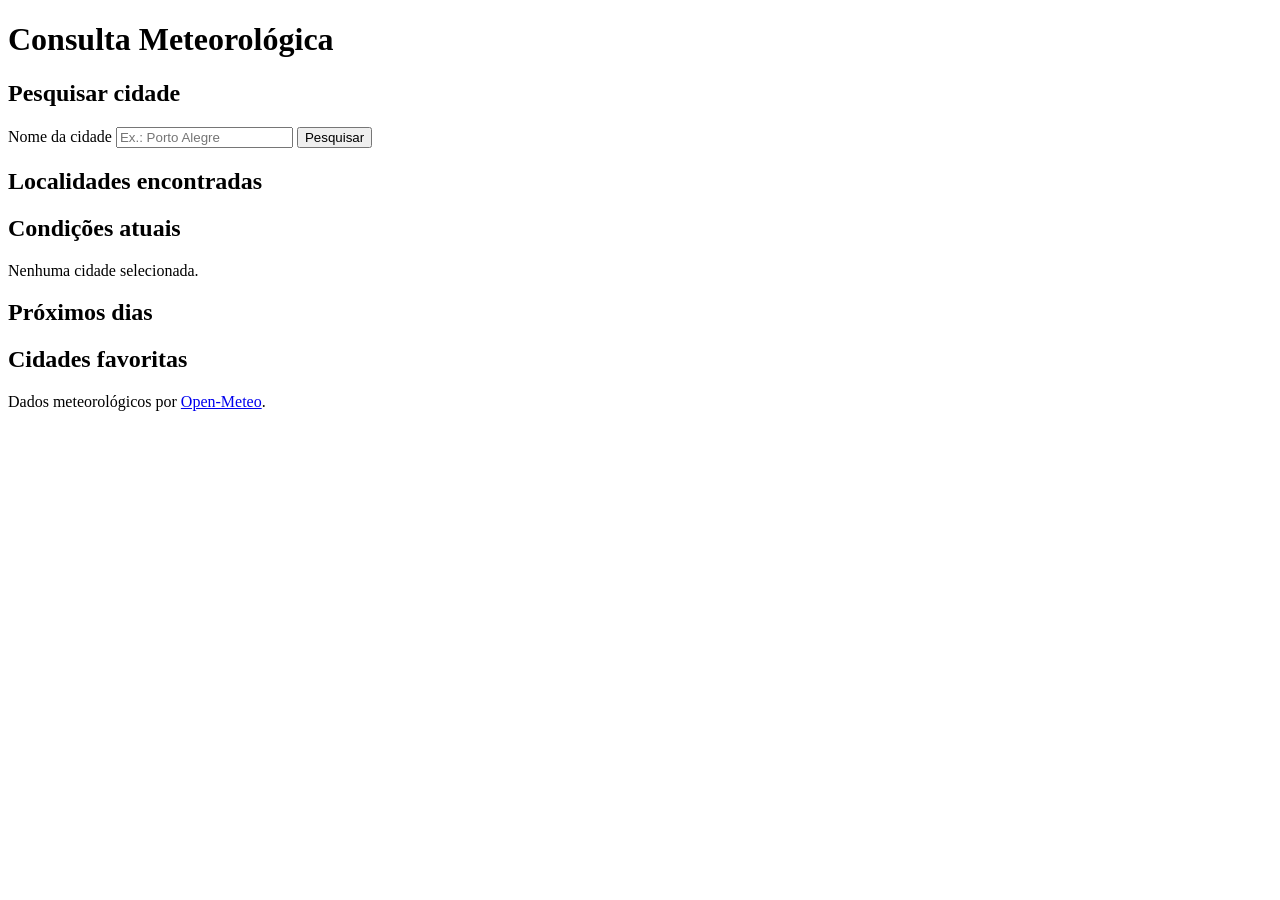
==== Consulta Meteorológica/src/index.html @ c00f069a "adiciona arquivos principais da aplicação de consulta meteorológica" ====
<!DOCTYPE html>
<html lang="pt-BR">
<head>
  <meta charset="UTF-8">
  <meta name="viewport" content="width=device-width, initial-scale=1.0">
  <title>Consulta Meteorológica</title>
  <link rel="stylesheet" href="style.css">
</head>
<body>

  <!-- 1. Cabeçalho com o nome da aplicação -->
  <header class="cabecalho">
    <h1>Consulta Meteorológica</h1>
  </header>

  <main class="container">

    <!-- 2. Formulário de pesquisa de cidades -->
    <section class="busca" aria-labelledby="titulo-busca">
      <h2 id="titulo-busca">Pesquisar cidade</h2>
      <form id="form-busca">
        <label for="campo-cidade">Nome da cidade</label>
        <input type="text" id="campo-cidade" name="cidade" placeholder="Ex.: Porto Alegre" autocomplete="off">
        <button type="submit">Pesquisar</button>
      </form>
    </section>

    <!-- 3. Área de mensagens: carregamento, sucesso e erro -->
    <div id="mensagem" class="mensagem" role="status" aria-live="polite"></div>

    <!-- 4. Resultados da pesquisa de localidades -->
    <section class="resultados" aria-labelledby="titulo-resultados">
      <h2 id="titulo-resultados">Localidades encontradas</h2>
      <ul id="lista-resultados" class="lista"></ul>
    </section>

    <!-- 5. Painel das condições atuais -->
    <section class="clima-atual" aria-labelledby="titulo-atual">
      <h2 id="titulo-atual">Condições atuais</h2>
      <div id="painel-atual">
        <p class="vazio">Nenhuma cidade selecionada.</p>
      </div>
    </section>

    <!-- 6. Previsão dos próximos dias -->
    <section class="previsao" aria-labelledby="titulo-previsao">
      <h2 id="titulo-previsao">Próximos dias</h2>
      <div id="lista-previsao" class="cartoes"></div>
    </section>

    <!-- 7. Cidades favoritas -->
    <section class="favoritas" aria-labelledby="titulo-favoritas">
      <h2 id="titulo-favoritas">Cidades favoritas</h2>
      <ul id="lista-favoritas" class="lista"></ul>
    </section>

  </main>

  <footer class="rodape">
    <p>Dados meteorológicos por <a href="https://open-meteo.com/" target="_blank" rel="noopener">Open-Meteo</a>.</p>
  </footer>

  <script src="script.js"></script>
</body>
</html>
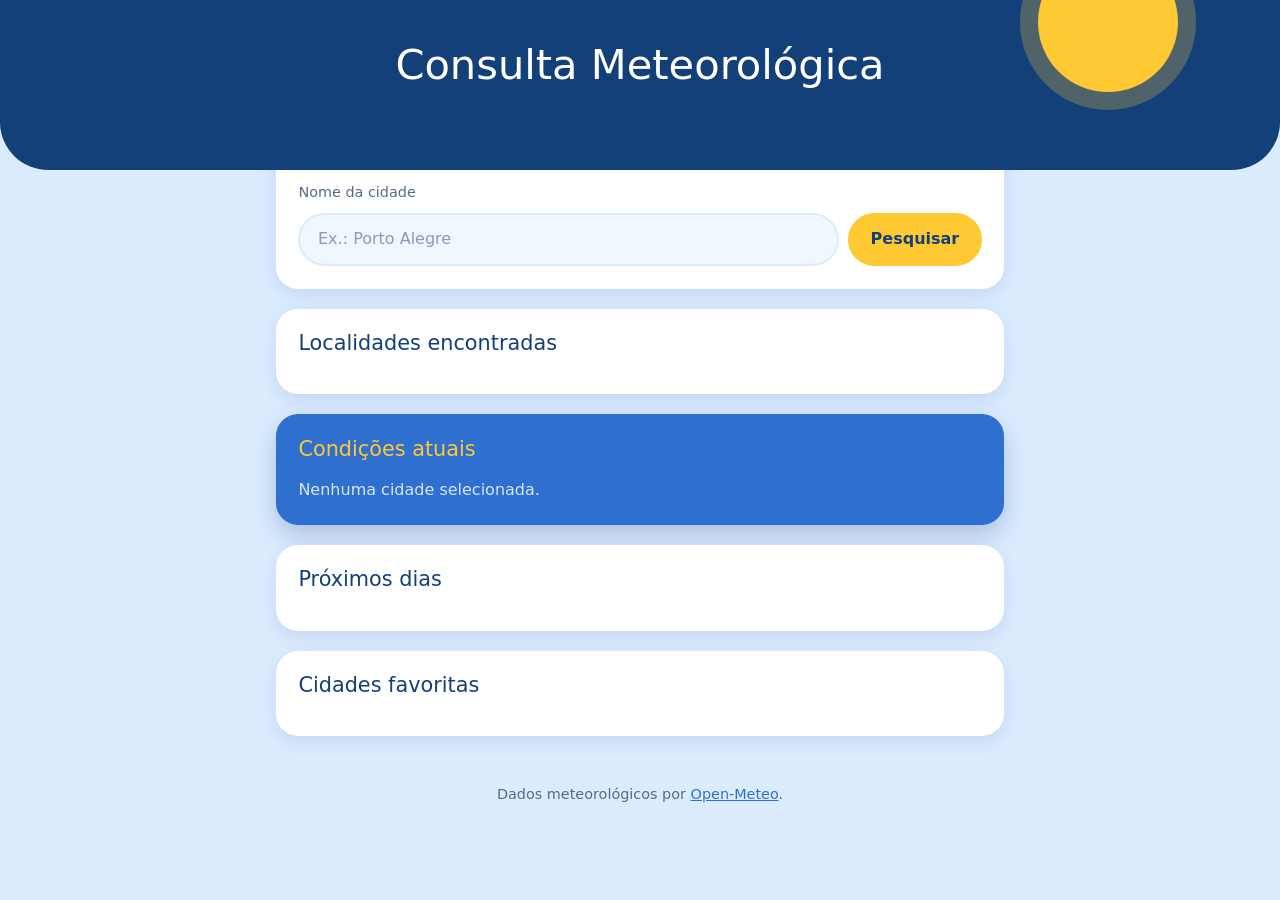
==== commit ba9f2439: "corrige caminhos de arquivos e adiciona novos arquivos para a aplicação de consulta meteorológica" ====
--- a/Consulta Meteorológica/src/index.html
+++ b/Consulta Meteorológica/src/index.html
@@ -4,7 +4,7 @@
   <meta charset="UTF-8">
   <meta name="viewport" content="width=device-width, initial-scale=1.0">
   <title>Consulta Meteorológica</title>
-  <link rel="stylesheet" href="style.css">
+  <link rel="stylesheet" href="styles/style.css">
 </head>
 <body>
 
@@ -60,6 +60,6 @@
     <p>Dados meteorológicos por <a href="https://open-meteo.com/" target="_blank" rel="noopener">Open-Meteo</a>.</p>
   </footer>
 
-  <script src="script.js"></script>
+  <script src="javascript/script.js"></script>
 </body>
 </html>
--- a/Consulta Meteorológica/src/styles/style.css
+++ b/Consulta Meteorológica/src/styles/style.css
@@ -0,0 +1,350 @@
+:root {
+  --azul-profundo: #14407a;
+  --azul: #2f6fd0;
+  --azul-ceu: #dcecff;
+  --azul-claro: #f1f7ff;
+  --amarelo: #ffc933;
+  --amarelo-forte: #f5b400;
+  --amarelo-suave: #fff1bd;
+
+  --texto: #17294a;
+  --texto-suave: #566a8a;
+  --erro: #a62b2b;
+  --erro-fundo: #fde7e4;
+  --sucesso: #1d6b45;
+  --sucesso-fundo: #e1f4e9;
+
+  --fonte-titulo: "Fredoka", "Trebuchet MS", system-ui, sans-serif;
+  --fonte-texto: "Nunito Sans", "Segoe UI", system-ui, sans-serif;
+
+  --sombra: 0 6px 18px rgba(20, 64, 122, 0.12);
+  --espaco: 1rem;
+}
+
+/* Base */
+* {
+  box-sizing: border-box;
+}
+
+body {
+  margin: 0;
+  font-family: var(--fonte-texto);
+  font-size: 1rem;
+  line-height: 1.55;
+  color: var(--texto);
+  background: var(--azul-ceu);
+}
+
+h1, h2, h3 {
+  margin: 0;
+  font-family: var(--fonte-titulo);
+  font-weight: 500;
+  line-height: 1.2;
+}
+
+h2 {
+  margin-bottom: var(--espaco);
+  font-size: 1.3rem;
+  color: var(--azul-profundo);
+}
+
+a {
+  color: var(--azul);
+}
+
+:focus-visible {
+  outline: 3px solid var(--amarelo-forte);
+  outline-offset: 2px;
+}
+
+/* Cabeçalho */
+.cabecalho {
+  position: relative;
+  overflow: hidden;
+  padding: 2.5rem var(--espaco) 5rem;
+  background: var(--azul-profundo);
+  border-radius: 0 0 48px 48px;
+  text-align: center;
+}
+
+/* o sol: único elemento decorativo da página */
+.cabecalho::before {
+  content: "";
+  position: absolute;
+  top: -48px;
+  right: 8%;
+  width: 140px;
+  height: 140px;
+  background: var(--amarelo);
+  border-radius: 50%;
+  box-shadow: 0 0 0 18px rgba(255, 201, 51, 0.25);
+}
+
+.cabecalho h1 {
+  position: relative;
+  font-size: clamp(1.8rem, 5vw, 2.6rem);
+  color: #fff;
+}
+
+/* Layout */
+.container {
+  display: grid;
+  gap: 1.25rem;
+  max-width: 760px;
+  margin: -3rem auto 0;
+  padding: 0 var(--espaco) 2rem;
+}
+
+.container > section {
+  padding: 1.4rem;
+  background: #fff;
+  border-radius: 22px;
+  box-shadow: var(--sombra);
+}
+
+/* Busca */
+.busca h2 {
+  font-size: 1.1rem;
+}
+
+form {
+  display: flex;
+  flex-wrap: wrap;
+  gap: 0.6rem;
+}
+
+label {
+  flex-basis: 100%;
+  font-size: 0.9rem;
+  color: var(--texto-suave);
+}
+
+input[type="text"] {
+  flex: 1 1 220px;
+  padding: 0.75rem 1.1rem;
+  font: inherit;
+  color: var(--texto);
+  background: var(--azul-claro);
+  border: 2px solid var(--azul-ceu);
+  border-radius: 999px;
+}
+
+input[type="text"]::placeholder {
+  color: #8a9bb5;
+}
+
+input[type="text"]:focus {
+  outline: none;
+  background: #fff;
+  border-color: var(--azul);
+}
+
+/* Botões  */
+button {
+  padding: 0.7rem 1.4rem;
+  font: inherit;
+  font-weight: 700;
+  color: var(--azul-profundo);
+  background: var(--amarelo);
+  border: none;
+  border-radius: 999px;
+  cursor: pointer;
+  transition: background-color 0.15s, transform 0.15s;
+}
+
+button:hover {
+  background: var(--amarelo-forte);
+}
+
+button:active {
+  transform: scale(0.97);
+}
+
+/* botão discreto: use em "Ver clima" */
+.btn-secundario {
+  padding: 0.45rem 1rem;
+  color: var(--azul);
+  background: transparent;
+  border: 2px solid var(--azul);
+}
+
+.btn-secundario:hover {
+  color: #fff;
+  background: var(--azul);
+}
+
+/* botão de texto: use em "Remover" */
+.btn-remover {
+  padding: 0.45rem 0.8rem;
+  font-weight: 600;
+  color: var(--erro);
+  background: transparent;
+}
+
+.btn-remover:hover {
+  background: var(--erro-fundo);
+}
+
+/* Mensagens de estado */
+.mensagem {
+  display: none;
+  padding: 0.8rem 1.2rem;
+  font-weight: 600;
+  border-radius: 16px;
+}
+
+.mensagem.visivel {
+  display: block;
+}
+
+.mensagem.carregando {
+  color: var(--azul-profundo);
+  background: var(--amarelo-suave);
+}
+
+.mensagem.sucesso {
+  color: var(--sucesso);
+  background: var(--sucesso-fundo);
+}
+
+.mensagem.erro {
+  color: var(--erro);
+  background: var(--erro-fundo);
+}
+
+.vazio {
+  margin: 0;
+  color: var(--texto-suave);
+}
+
+/* Listas (resultados e favoritas) */
+.lista {
+  display: grid;
+  gap: 0.6rem;
+  margin: 0;
+  padding: 0;
+  list-style: none;
+}
+
+.lista li {
+  display: flex;
+  flex-wrap: wrap;
+  justify-content: space-between;
+  align-items: center;
+  gap: 0.6rem;
+  padding: 0.7rem 1rem;
+  background: var(--azul-claro);
+  border-radius: 14px;
+}
+
+/* Condições atuais (destaque da página) */
+.container > .clima-atual {
+  color: #fff;
+  background: var(--azul);
+  box-shadow: 0 10px 24px rgba(20, 64, 122, 0.25);
+}
+
+.clima-atual h2 {
+  color: var(--amarelo);
+}
+
+.clima-atual .vazio {
+  color: #d6e6ff;
+}
+
+/* classes sugeridas para montar o painel no JavaScript */
+.cidade-nome {
+  margin-bottom: 0.25rem;
+  font-family: var(--fonte-titulo);
+  font-size: 1.5rem;
+}
+
+.temperatura {
+  font-family: var(--fonte-titulo);
+  font-size: 3.5rem;
+  line-height: 1;
+  color: var(--amarelo);
+}
+
+.descricao-clima {
+  margin: 0.25rem 0 1rem;
+  font-size: 1.1rem;
+}
+
+.detalhes {
+  display: flex;
+  flex-wrap: wrap;
+  gap: 0.6rem 1.5rem;
+  margin: 0;
+  padding: 0;
+  list-style: none;
+  color: #e6f0ff;
+}
+
+/* Previsão */
+.cartoes {
+  display: grid;
+  grid-template-columns: repeat(auto-fit, minmax(130px, 1fr));
+  gap: 0.75rem;
+}
+
+.cartao {
+  padding: 0.9rem 0.7rem;
+  text-align: center;
+  background: var(--azul-claro);
+  border-radius: 18px;
+}
+
+/* o primeiro cartão é o dia de hoje */
+.cartao:first-child {
+  background: var(--amarelo-suave);
+}
+
+.cartao h3 {
+  margin-bottom: 0.4rem;
+  font-size: 1rem;
+  color: var(--azul-profundo);
+}
+
+.cartao p {
+  margin: 0.2rem 0;
+  font-size: 0.92rem;
+}
+
+/* Rodapé */
+.rodape {
+  padding: 0 var(--espaco) 2rem;
+  text-align: center;
+  font-size: 0.9rem;
+  color: var(--texto-suave);
+}
+
+/* ]]]Responsividade] */
+@media (max-width: 480px) {
+  .cabecalho {
+    padding-bottom: 4.5rem;
+    border-radius: 0 0 32px 32px;
+  }
+
+  .cabecalho::before {
+    right: -30px;
+  }
+
+  .container > section {
+    padding: 1.1rem;
+  }
+
+  .temperatura {
+    font-size: 3rem;
+  }
+}
+
+@media (prefers-reduced-motion: reduce) {
+  button {
+    transition: none;
+  }
+
+  button:active {
+    transform: none;
+  }
+}
